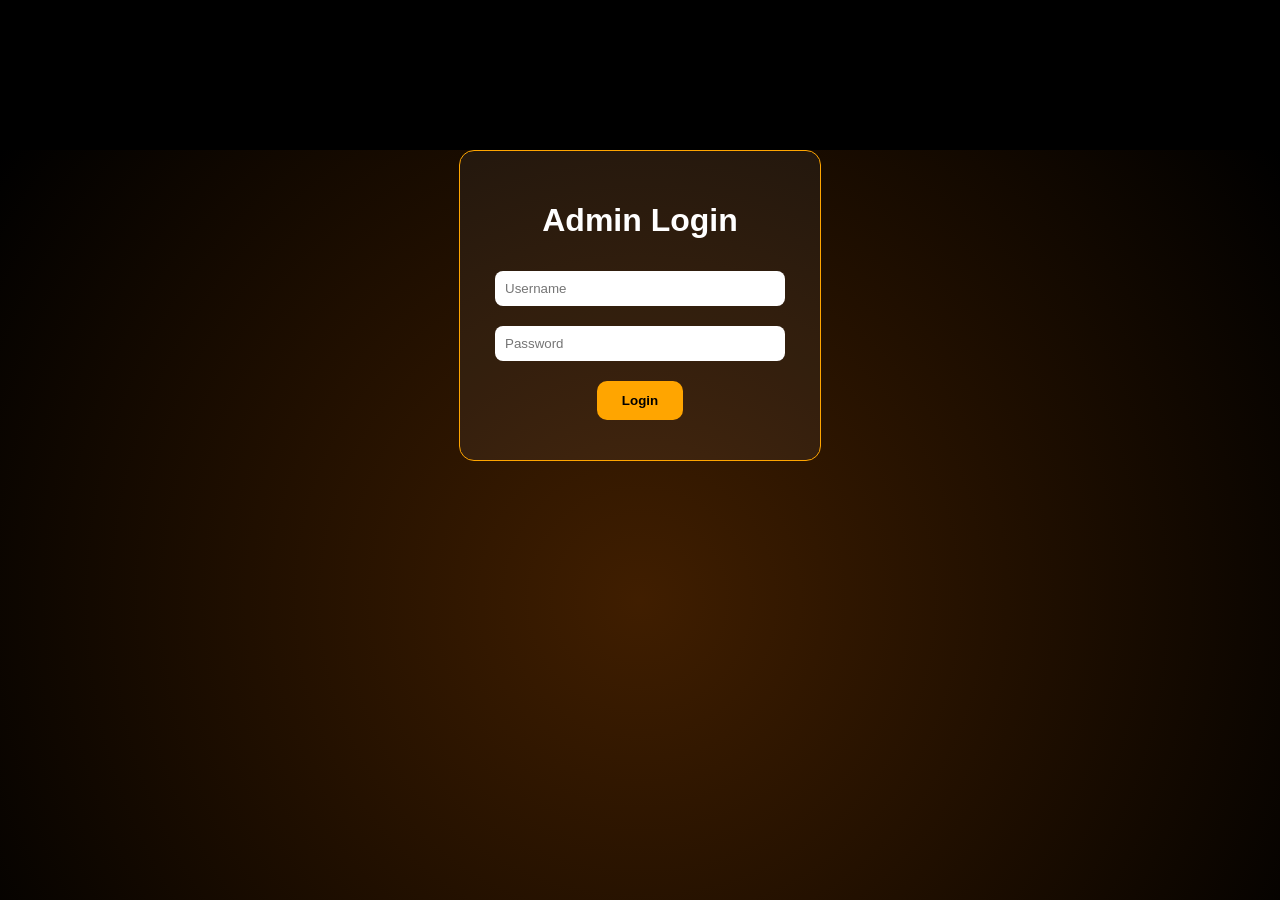
==== forntend/admin.html @ 29afec33 "Add files via upload" ====
<!DOCTYPE html>
<html lang="en">
<head>
    <title>Admin Dashboard - Apex Arena</title>
    <link rel="stylesheet" href="../forntend/css/admin.css">
</head>
<body>

<div class="bg"></div>

<!-- Login Page -->
<div class="login-container" id="loginPage">
    <h1>Admin Login</h1>
    <input type="text" id="username" placeholder="Username">
    <input type="password" id="password" placeholder="Password">
    <button onclick="login()">Login</button>
</div>

<!-- Dashboard -->
<div class="dashboard" id="dashboard" style="display:none;">
    <h1>Admin Dashboard</h1>

    <div class="stats">
        <div class="card">
            <h2 id="total">0</h2>
            <p>Total Registrations</p>
        </div>
        <div class="card">
            <h2 id="paid">0</h2>
            <p>Paid Teams</p>
        </div>
        <div class="card">
            <h2 id="verified">0</h2>
            <p>Verified Teams</p>
        </div>
    </div>

    <div class="buttons">
        <button onclick="openVerification()">Payment Verification</button>
        <button onclick="exportBGMI()">Export BGMI Excel</button>
        <button onclick="exportFF()">Export Free Fire Excel</button>
        <button onclick="viewRegistrations()">View Registrations</button>
    </div>
</div>

<!-- Verification Page -->
<div class="verification" id="verificationPage" style="display:none;">
    <h1>Payment Verification</h1>
    <input type="text" id="phoneSearch" placeholder="Enter Phone Number">
    <button onclick="verifyPayment()">Verify</button>
    <button onclick="goBack()">Back</button>
</div>

<script src="../forntend/js/admin.js"></script>
</body>
</html>
---- forntend/css/admin.css ----
body {
    margin: 0;
    font-family: Arial;
    background: black;
    color: white;
}

/* Background Glow */
.bg {
    position: fixed;
    width: 100%;
    height: 100%;
    background: radial-gradient(circle, rgba(255,120,0,0.25), black);
    animation: glow 5s infinite alternate;
    z-index: -1;
}

@keyframes glow {
    from { opacity: 0.3; }
    to { opacity: 0.9; }
}

/* Login */
.login-container {
    width: 300px;
    margin: auto;
    margin-top: 150px;
    text-align: center;
    background: rgba(255,255,255,0.05);
    padding: 30px;
    border-radius: 15px;
    border: 1px solid orange;
}

input {
    width: 90%;
    padding: 10px;
    margin: 10px 0;
    border-radius: 8px;
    border: none;
}

/* Dashboard */
.dashboard {
    text-align: center;
    margin-top: 40px;
}

.stats {
    display: flex;
    justify-content: center;
    gap: 40px;
    margin-top: 30px;
}

.card {
    width: 200px;
    padding: 20px;
    background: rgba(255,255,255,0.05);
    border-radius: 15px;
    border: 1px solid orange;
    box-shadow: 0 0 20px orange;
}

.buttons {
    margin-top: 40px;
}

button {
    padding: 12px 25px;
    margin: 10px;
    border: none;
    border-radius: 10px;
    background: orange;
    color: black;
    font-weight: bold;
    cursor: pointer;
}

button:hover {
    box-shadow: 0 0 20px orange;
}

/* Verification Page */
.verification {
    text-align: center;
    margin-top: 100px;
}
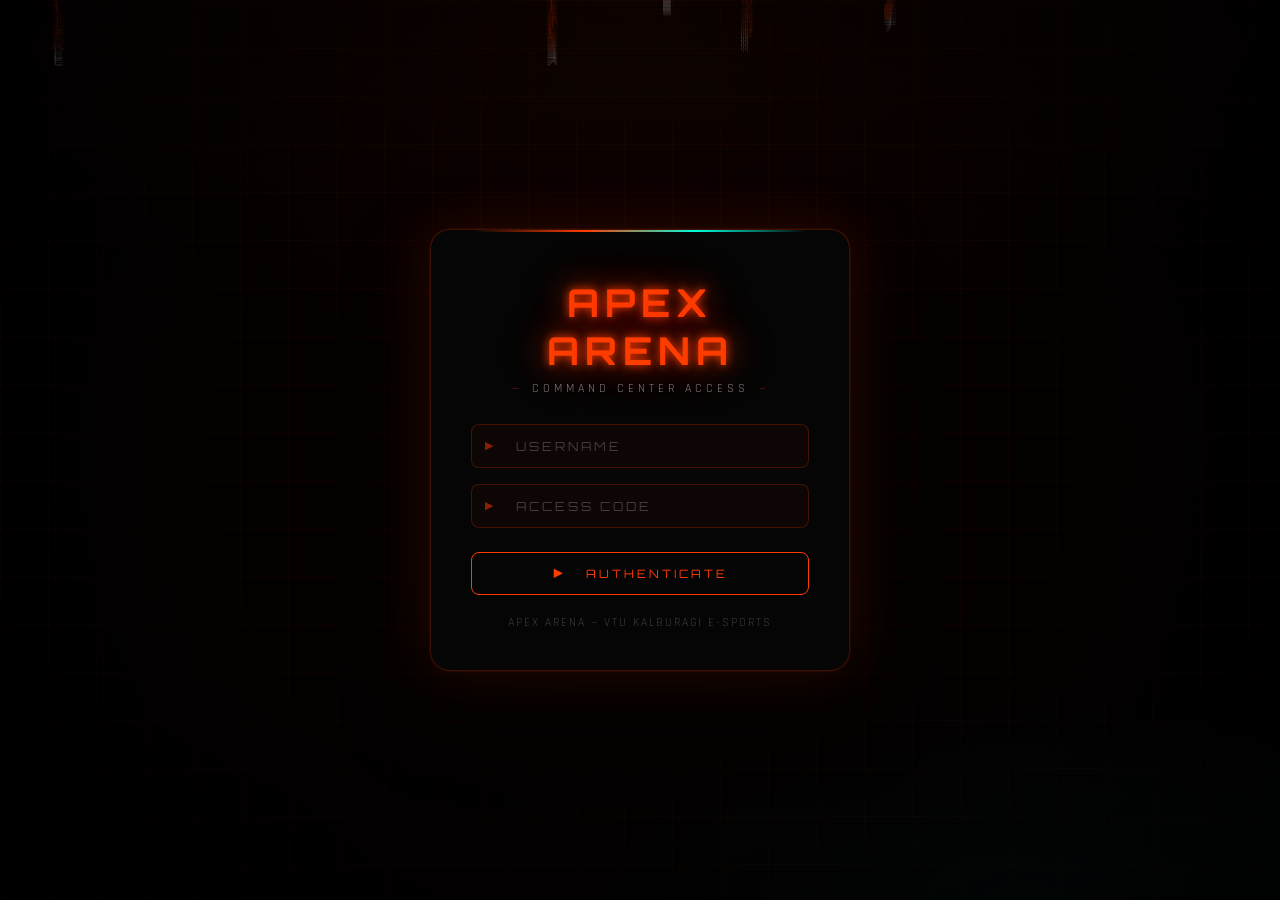
==== commit 8dc81f3f: "added 2 event" ====
--- a/forntend/admin.html
+++ b/forntend/admin.html
@@ -1,56 +1,1394 @@
-<!DOCTYPE html>
-<html lang="en">
-<head>
-    <title>Admin Dashboard - Apex Arena</title>
-    <link rel="stylesheet" href="../forntend/css/admin.css">
-</head>
-<body>
-
-<div class="bg"></div>
-
-<!-- Login Page -->
-<div class="login-container" id="loginPage">
-    <h1>Admin Login</h1>
-    <input type="text" id="username" placeholder="Username">
-    <input type="password" id="password" placeholder="Password">
-    <button onclick="login()">Login</button>
-</div>
-
-<!-- Dashboard -->
-<div class="dashboard" id="dashboard" style="display:none;">
-    <h1>Admin Dashboard</h1>
-
-    <div class="stats">
-        <div class="card">
-            <h2 id="total">0</h2>
-            <p>Total Registrations</p>
-        </div>
-        <div class="card">
-            <h2 id="paid">0</h2>
-            <p>Paid Teams</p>
-        </div>
-        <div class="card">
-            <h2 id="verified">0</h2>
-            <p>Verified Teams</p>
-        </div>
-    </div>
-
-    <div class="buttons">
-        <button onclick="openVerification()">Payment Verification</button>
-        <button onclick="exportBGMI()">Export BGMI Excel</button>
-        <button onclick="exportFF()">Export Free Fire Excel</button>
-        <button onclick="viewRegistrations()">View Registrations</button>
-    </div>
-</div>
-
-<!-- Verification Page -->
-<div class="verification" id="verificationPage" style="display:none;">
-    <h1>Payment Verification</h1>
-    <input type="text" id="phoneSearch" placeholder="Enter Phone Number">
-    <button onclick="verifyPayment()">Verify</button>
-    <button onclick="goBack()">Back</button>
-</div>
-
-<script src="../forntend/js/admin.js"></script>
-</body>
+<!DOCTYPE html>
+<html lang="en">
+
+<head>
+    <meta charset="UTF-8" />
+    <meta name="viewport" content="width=device-width, initial-scale=1.0" />
+    <title>Command Center — Apex Arena Admin</title>
+    <meta name="description"
+        content="Apex Arena Admin Dashboard — Manage registrations, verify payments and export data." />
+    <link
+        href="https://fonts.googleapis.com/css2?family=Orbitron:wght@400;700;900&family=Rajdhani:wght@400;600&display=swap"
+        rel="stylesheet" />
+    <style>
+        /* ============================================================
+   ROOT VARIABLES
+   ============================================================ */
+        :root {
+            --orange: #ff3c00;
+            --orange-dim: rgba(255, 60, 0, 0.18);
+            --orange-glow: rgba(255, 60, 0, 0.7);
+            --teal: #00ffe0;
+            --teal-dim: rgba(0, 255, 224, 0.15);
+            --teal-glow: rgba(0, 255, 224, 0.65);
+            --green: #00ff88;
+            --green-dim: rgba(0, 255, 136, 0.15);
+            --red-kill: #ff0044;
+            --bg-void: #000000;
+            --bg-card: rgba(6, 6, 6, 0.92);
+            --border-subtle: rgba(255, 60, 0, 0.22);
+            --border-active: rgba(255, 60, 0, 0.7);
+            --text-primary: #ffffff;
+            --text-dim: rgba(255, 255, 255, 0.5);
+            --text-dead: rgba(255, 255, 255, 0.22);
+            --font-display: 'Orbitron', monospace;
+            --font-body: 'Rajdhani', sans-serif;
+            --radius-sm: 8px;
+            --radius-md: 14px;
+            --radius-lg: 20px;
+            --ease: cubic-bezier(0.23, 1, 0.32, 1);
+            --transition: 0.3s cubic-bezier(0.23, 1, 0.32, 1);
+        }
+
+        /* ============================================================
+   RESET
+   ============================================================ */
+        *,
+        *::before,
+        *::after {
+            box-sizing: border-box;
+            margin: 0;
+            padding: 0;
+        }
+
+        ::-webkit-scrollbar {
+            width: 6px;
+        }
+
+        ::-webkit-scrollbar-track {
+            background: #0a0000;
+        }
+
+        ::-webkit-scrollbar-thumb {
+            background: var(--orange);
+            border-radius: 3px;
+            box-shadow: 0 0 8px var(--orange-glow);
+        }
+
+        body {
+            font-family: var(--font-body);
+            background: var(--bg-void);
+            min-height: 100vh;
+            overflow-x: hidden;
+            color: var(--text-primary);
+            cursor: crosshair;
+            position: relative;
+            /* FIX: needed for pseudo-element stacking */
+        }
+
+        button,
+        a,
+        input,
+        select {
+            cursor: crosshair;
+        }
+
+        /* ============================================================
+   LAYERED BACKGROUNDS  (fixed stack, z-index explicit)
+   ============================================================ */
+
+        /* Layer 0 — deep radial */
+        .cyber-bg {
+            position: fixed;
+            inset: 0;
+            z-index: 0;
+            background:
+                radial-gradient(ellipse 80% 60% at 50% 0%, rgba(255, 60, 0, 0.10) 0%, transparent 70%),
+                radial-gradient(ellipse 60% 40% at 80% 100%, rgba(0, 255, 224, 0.06) 0%, transparent 60%),
+                radial-gradient(circle at center, #0d0000 0%, #000000 100%);
+            pointer-events: none;
+        }
+
+        /* Layer 1 — perspective grid */
+        .grid-overlay {
+            position: absolute;
+            inset: 0;
+            background-image:
+                linear-gradient(rgba(255, 60, 0, 0.05) 1px, transparent 1px),
+                linear-gradient(90deg, rgba(255, 60, 0, 0.05) 1px, transparent 1px);
+            background-size: 48px 48px;
+            animation: gridShift 20s linear infinite;
+        }
+
+        @keyframes gridShift {
+            from {
+                transform: perspective(600px) rotateX(12deg) translateY(0);
+            }
+
+            to {
+                transform: perspective(600px) rotateX(12deg) translateY(48px);
+            }
+        }
+
+        /* Layer 2 — scanlines  FIX: was z-index:1 under grid, now explicit 2 */
+        .scanlines {
+            position: fixed;
+            inset: 0;
+            z-index: 2;
+            pointer-events: none;
+            background: repeating-linear-gradient(to bottom,
+                    transparent 0px, transparent 3px,
+                    rgba(0, 0, 0, 0.18) 3px, rgba(0, 0, 0, 0.18) 4px);
+            animation: scanPulse 8s linear infinite;
+        }
+
+        @keyframes scanPulse {
+
+            0%,
+            100% {
+                opacity: 0.7;
+            }
+
+            50% {
+                opacity: 1;
+            }
+        }
+
+        /* Layer 3 — vignette */
+        .vignette {
+            position: fixed;
+            inset: 0;
+            z-index: 3;
+            pointer-events: none;
+            background: radial-gradient(ellipse 85% 75% at 50% 50%, transparent 35%, rgba(0, 0, 0, 0.65) 100%);
+        }
+
+        /* ============================================================
+   GLITCH TEXT
+   ============================================================ */
+        .glitch-text {
+            font-family: var(--font-display);
+            color: var(--orange);
+            text-transform: uppercase;
+            letter-spacing: 6px;
+            font-size: clamp(1.6rem, 4vw, 2.4rem);
+            text-shadow: 0 0 10px var(--orange), 0 0 30px var(--orange-glow), 0 0 60px rgba(255, 60, 0, 0.3);
+            position: relative;
+            display: inline-block;
+            /* FIX: block-level ::before/::after need inline-block to clip correctly */
+            animation: glitchIdle 6s infinite;
+        }
+
+        .glitch-text.small {
+            font-size: clamp(1.1rem, 2.5vw, 1.5rem);
+            letter-spacing: 4px;
+        }
+
+        .glitch-text::before,
+        .glitch-text::after {
+            content: attr(data-text);
+            position: absolute;
+            top: 0;
+            left: 0;
+            width: 100%;
+            overflow: hidden;
+            pointer-events: none;
+        }
+
+        .glitch-text::before {
+            color: var(--teal);
+            clip-path: polygon(0 20%, 100% 20%, 100% 40%, 0 40%);
+            animation: glitchTop 4s infinite steps(1);
+            opacity: 0;
+        }
+
+        .glitch-text::after {
+            color: var(--red-kill);
+            clip-path: polygon(0 60%, 100% 60%, 100% 80%, 0 80%);
+            animation: glitchBot 4s infinite steps(1);
+            opacity: 0;
+        }
+
+        @keyframes glitchIdle {
+
+            0%,
+            90%,
+            100% {
+                transform: none;
+            }
+
+            92% {
+                transform: translate(-2px, 0) skewX(-1deg);
+            }
+
+            94% {
+                transform: translate(2px, 0) skewX(1deg);
+            }
+
+            96% {
+                transform: translate(-1px, 0);
+            }
+        }
+
+        @keyframes glitchTop {
+
+            0%,
+            85%,
+            100% {
+                opacity: 0;
+                transform: none;
+            }
+
+            86% {
+                opacity: 1;
+                transform: translate(-3px, -2px);
+            }
+
+            88% {
+                opacity: 1;
+                transform: translate(3px, 0);
+            }
+
+            90% {
+                opacity: 0;
+            }
+        }
+
+        @keyframes glitchBot {
+
+            0%,
+            88%,
+            100% {
+                opacity: 0;
+                transform: none;
+            }
+
+            89% {
+                opacity: 1;
+                transform: translate(3px, 2px);
+            }
+
+            91% {
+                opacity: 1;
+                transform: translate(-3px, 0);
+            }
+
+            93% {
+                opacity: 0;
+            }
+        }
+
+        /* ============================================================
+   SUBTITLE
+   ============================================================ */
+        .subtitle {
+            font-family: var(--font-body);
+            font-size: 0.78rem;
+            letter-spacing: 4px;
+            color: var(--text-dim);
+            text-transform: uppercase;
+            margin-top: 6px;
+            margin-bottom: 28px;
+        }
+
+        .subtitle::before,
+        .subtitle::after {
+            content: "—";
+            margin: 0 10px;
+            color: var(--orange);
+            opacity: 0.5;
+        }
+
+        /* ============================================================
+   INPUT GROUP
+   ============================================================ */
+        .input-group {
+            position: relative;
+            margin-bottom: 16px;
+        }
+
+        .input-group input {
+            width: 100%;
+            padding: 13px 16px 13px 44px;
+            background: rgba(255, 60, 0, 0.04);
+            border: 1px solid var(--border-subtle);
+            border-radius: var(--radius-sm);
+            color: var(--text-primary);
+            font-family: var(--font-display);
+            font-size: 0.78rem;
+            letter-spacing: 3px;
+            outline: none;
+            transition: var(--transition);
+        }
+
+        /* FIX: ::before on .input-group itself needs the group to have position:relative (already set) */
+        .input-group::before {
+            content: "▶";
+            position: absolute;
+            left: 14px;
+            top: 50%;
+            transform: translateY(-50%);
+            color: var(--orange);
+            font-size: 0.7rem;
+            opacity: 0.5;
+            transition: var(--transition);
+            pointer-events: none;
+            z-index: 1;
+            /* FIX: ensure icon sits above input background */
+        }
+
+        .input-group:focus-within::before {
+            opacity: 1;
+        }
+
+        .input-group input::placeholder {
+            color: var(--text-dead);
+            letter-spacing: 3px;
+        }
+
+        .input-group input:focus {
+            border-color: var(--orange);
+            background: rgba(255, 60, 0, 0.08);
+            box-shadow: 0 0 0 1px var(--orange), 0 0 20px var(--orange-dim), inset 0 0 12px rgba(255, 60, 0, 0.05);
+            transform: translateX(3px);
+        }
+
+        /* ============================================================
+   CYBER BUTTON  — FIX: all child content needs z-index:1
+   ============================================================ */
+        .cyber-btn {
+            position: relative;
+            padding: 13px 28px;
+            background: transparent;
+            border: 1px solid var(--orange);
+            border-radius: var(--radius-sm);
+            color: var(--orange);
+            font-family: var(--font-display);
+            font-size: 0.72rem;
+            letter-spacing: 3px;
+            text-transform: uppercase;
+            cursor: crosshair;
+            overflow: hidden;
+            transition: var(--transition);
+            white-space: nowrap;
+            /* FIX: isolate stacking context so z-index children work */
+            isolation: isolate;
+        }
+
+        /* Sweep fill */
+        .cyber-btn::before {
+            content: "";
+            position: absolute;
+            inset: 0;
+            background: linear-gradient(90deg, var(--orange) 0%, #8b0000 100%);
+            transform: translateX(-101%);
+            transition: transform 0.35s var(--ease);
+            z-index: 0;
+        }
+
+        /* Teal corner */
+        .cyber-btn::after {
+            content: "";
+            position: absolute;
+            top: 0;
+            right: 0;
+            width: 8px;
+            height: 8px;
+            border-top: 2px solid var(--teal);
+            border-right: 2px solid var(--teal);
+            transition: var(--transition);
+            opacity: 0;
+            z-index: 2;
+            /* FIX: above sweep fill */
+        }
+
+        .cyber-btn:hover::before {
+            transform: translateX(0);
+        }
+
+        .cyber-btn:hover::after {
+            opacity: 1;
+        }
+
+        .cyber-btn:hover {
+            color: white;
+            box-shadow: 0 0 20px var(--orange-glow), 0 0 40px rgba(255, 60, 0, 0.3);
+            transform: translateY(-2px);
+        }
+
+        .cyber-btn:active {
+            transform: translateY(0) scale(0.98);
+        }
+
+        /* FIX: ALL direct children (text nodes, spans, icons) get z-index above sweep */
+        .cyber-btn>* {
+            position: relative;
+            z-index: 1;
+        }
+
+        /* FIX: text nodes aren't elements — wrap button text in a span via JS, or use this trick: */
+        .cyber-btn {
+            text-indent: 0;
+        }
+
+        /* ensures text renders above ::before via stacking */
+
+        /* The reliable fix: make the button a flex container so text sits in normal flow above pseudo */
+        .cyber-btn {
+            display: inline-flex;
+            align-items: center;
+            justify-content: center;
+            gap: 6px;
+        }
+
+        /* Text inside button needs z-index — achieved by wrapping in span.btxt */
+
+        .full-btn {
+            width: 100%;
+            margin-top: 8px;
+        }
+
+        .logout-btn {
+            border-color: var(--red-kill);
+            color: var(--red-kill);
+            font-size: 0.65rem;
+            padding: 10px 20px;
+        }
+
+        .logout-btn::before {
+            background: linear-gradient(90deg, var(--red-kill), #660022);
+        }
+
+        .logout-btn:hover {
+            box-shadow: 0 0 20px rgba(255, 0, 68, 0.6);
+        }
+
+        .action-btn {
+            font-size: 0.68rem;
+            padding: 12px 20px;
+        }
+
+        .bgmi-btn {
+            border-color: var(--teal);
+            color: var(--teal);
+        }
+
+        .bgmi-btn::before {
+            background: linear-gradient(90deg, var(--teal), #006655);
+        }
+
+        .bgmi-btn:hover {
+            box-shadow: 0 0 20px var(--teal-glow);
+            color: #000;
+        }
+
+        .ff-btn {
+            border-color: var(--green);
+            color: var(--green);
+        }
+
+        .ff-btn::before {
+            background: linear-gradient(90deg, var(--green), #004422);
+        }
+
+        .ff-btn:hover {
+            box-shadow: 0 0 20px rgba(0, 255, 136, 0.6);
+            color: #000;
+        }
+
+        /* ============================================================
+   LOGIN
+   ============================================================ */
+        .login-wrapper {
+            position: relative;
+            z-index: 10;
+            min-height: 100vh;
+            display: flex;
+            align-items: center;
+            justify-content: center;
+            padding: 24px;
+        }
+
+        .login-card {
+            position: relative;
+            /* FIX: was inline on element, moved here so ::before works */
+            width: 100%;
+            max-width: 420px;
+            padding: 48px 40px 40px;
+            background: var(--bg-card);
+            border: 1px solid var(--border-subtle);
+            border-radius: var(--radius-lg);
+            backdrop-filter: blur(20px);
+            box-shadow: 0 0 0 1px rgba(255, 60, 0, 0.08), 0 0 60px rgba(255, 60, 0, 0.15), 0 40px 80px rgba(0, 0, 0, 0.8);
+            text-align: center;
+            animation: cardRise 0.8s var(--ease) both;
+        }
+
+        @keyframes cardRise {
+            from {
+                opacity: 0;
+                transform: translateY(40px) scale(0.96);
+            }
+
+            to {
+                opacity: 1;
+                transform: none;
+            }
+        }
+
+        /* FIX: top border glow — previously relied on inline position:relative */
+        .login-card::before {
+            content: "";
+            position: absolute;
+            top: 0;
+            left: 10%;
+            right: 10%;
+            height: 2px;
+            background: linear-gradient(90deg, transparent, var(--orange), var(--teal), transparent);
+            border-radius: 2px;
+            animation: borderPulse 3s ease-in-out infinite;
+        }
+
+        @keyframes borderPulse {
+
+            0%,
+            100% {
+                opacity: 0.4;
+            }
+
+            50% {
+                opacity: 1;
+            }
+        }
+
+        /* Error box */
+        #loginError {
+            display: none;
+            margin-bottom: 14px;
+            font-size: 0.82rem;
+            color: #ff4444;
+            letter-spacing: 1px;
+            text-align: left;
+            padding: 10px 12px;
+            border: 1px solid rgba(255, 0, 68, 0.3);
+            border-radius: 6px;
+            background: rgba(255, 0, 68, 0.06);
+        }
+
+        /* ============================================================
+   DASHBOARD
+   ============================================================ */
+        .dashboard-wrapper {
+            position: relative;
+            z-index: 10;
+            min-height: 100vh;
+            padding: 28px 32px;
+            max-width: 1280px;
+            margin: 0 auto;
+            animation: fadeIn 0.5s ease both;
+        }
+
+        @keyframes fadeIn {
+            from {
+                opacity: 0;
+                transform: translateY(16px);
+            }
+
+            to {
+                opacity: 1;
+                transform: none;
+            }
+        }
+
+        /* Header — FIX: overflow:hidden was clipping ::after animated line on mobile */
+        .dash-header {
+            display: flex;
+            align-items: center;
+            justify-content: space-between;
+            padding: 20px 28px;
+            margin-bottom: 28px;
+            background: rgba(0, 0, 0, 0.7);
+            border: 1px solid var(--border-subtle);
+            border-radius: var(--radius-md);
+            backdrop-filter: blur(12px);
+            position: relative;
+            /* FIX: removed overflow:hidden — it was clipping the animated bottom border line */
+        }
+
+        /* Animated bottom accent line */
+        .dash-header::before {
+            content: "";
+            position: absolute;
+            bottom: 0;
+            left: 0;
+            right: 0;
+            height: 1px;
+            background: linear-gradient(90deg, transparent, var(--orange), transparent);
+            animation: headerLine 4s ease-in-out infinite;
+            border-radius: 0 0 var(--radius-md) var(--radius-md);
+        }
+
+        @keyframes headerLine {
+
+            0%,
+            100% {
+                transform: scaleX(0.3);
+                opacity: 0.4;
+            }
+
+            50% {
+                transform: scaleX(1);
+                opacity: 1;
+            }
+        }
+
+        .dash-header p {
+            font-family: var(--font-body);
+            color: var(--text-dim);
+            font-size: 0.85rem;
+            letter-spacing: 2px;
+            margin-top: 4px;
+        }
+
+        /* ============================================================
+   STATS
+   ============================================================ */
+        .stats-grid {
+            display: grid;
+            grid-template-columns: repeat(4, 1fr);
+            gap: 18px;
+            margin-bottom: 24px;
+        }
+
+        @media(max-width:900px) {
+            .stats-grid {
+                grid-template-columns: 1fr 1fr;
+            }
+        }
+
+        @media(max-width:480px) {
+            .stats-grid {
+                grid-template-columns: 1fr;
+            }
+        }
+
+        .stat-card {
+            position: relative;
+            padding: 24px 22px 20px;
+            background: var(--bg-card);
+            border: 1px solid var(--border-subtle);
+            border-radius: var(--radius-md);
+            overflow: hidden;
+            transition: var(--transition);
+            animation: cardRise 0.8s var(--ease) both;
+        }
+
+        .stat-card:nth-child(1) {
+            animation-delay: 0.05s;
+        }
+
+        .stat-card:nth-child(2) {
+            animation-delay: 0.12s;
+        }
+
+        .stat-card:nth-child(3) {
+            animation-delay: 0.19s;
+        }
+
+        .stat-card:nth-child(4) {
+            animation-delay: 0.26s;
+        }
+
+        .stat-card::before {
+            content: "";
+            position: absolute;
+            top: 8px;
+            left: 8px;
+            width: 14px;
+            height: 14px;
+            border-top: 2px solid var(--orange);
+            border-left: 2px solid var(--orange);
+            opacity: 0.5;
+            transition: var(--transition);
+        }
+
+        .stat-card::after {
+            content: "";
+            position: absolute;
+            bottom: 8px;
+            right: 8px;
+            width: 14px;
+            height: 14px;
+            border-bottom: 2px solid var(--orange);
+            border-right: 2px solid var(--orange);
+            opacity: 0.5;
+            transition: var(--transition);
+        }
+
+        .stat-card:hover {
+            border-color: var(--border-active);
+            box-shadow: 0 0 30px rgba(255, 60, 0, 0.2), 0 8px 32px rgba(0, 0, 0, 0.6);
+            transform: translateY(-4px);
+        }
+
+        .stat-card:hover::before,
+        .stat-card:hover::after {
+            opacity: 1;
+            width: 20px;
+            height: 20px;
+        }
+
+        .stat-card h3 {
+            font-family: var(--font-display);
+            font-size: 0.6rem;
+            letter-spacing: 3px;
+            color: var(--text-dim);
+            text-transform: uppercase;
+            margin-bottom: 12px;
+        }
+
+        .stat-card h2 {
+            font-family: var(--font-display);
+            font-size: clamp(2rem, 4vw, 2.8rem);
+            color: var(--text-primary);
+            font-weight: 900;
+            text-shadow: 0 0 20px rgba(255, 255, 255, 0.3);
+            line-height: 1;
+            margin-bottom: 14px;
+        }
+
+        .stat-card h2 .divider {
+            color: var(--text-dead);
+            font-size: 1.4rem;
+        }
+
+        .card-bar {
+            height: 3px;
+            border-radius: 2px;
+            background: linear-gradient(90deg, var(--orange), transparent);
+            position: relative;
+            overflow: hidden;
+        }
+
+        .card-bar::after {
+            content: "";
+            position: absolute;
+            inset: 0;
+            background: linear-gradient(90deg, transparent, rgba(255, 255, 255, 0.6), transparent);
+            animation: barShimmer 2.5s ease-in-out infinite;
+        }
+
+        @keyframes barShimmer {
+            0% {
+                transform: translateX(-100%);
+            }
+
+            100% {
+                transform: translateX(300%);
+            }
+        }
+
+        .card-bar.glow-green {
+            background: linear-gradient(90deg, var(--green), transparent);
+        }
+
+        /* ============================================================
+   CONTROLS
+   ============================================================ */
+        .dash-controls {
+            display: flex;
+            flex-wrap: wrap;
+            gap: 14px;
+            margin-bottom: 28px;
+        }
+
+        /* ============================================================
+   TABLE  — FIX: horizontal scroll on mobile
+   ============================================================ */
+        .table-container {
+            background: var(--bg-card);
+            border: 1px solid var(--border-subtle);
+            border-radius: var(--radius-md);
+            overflow: hidden;
+            /* keep border-radius clip */
+            backdrop-filter: blur(10px);
+            animation: cardRise 0.5s ease both;
+        }
+
+        /* FIX: inner scroll wrapper so border-radius isn't broken */
+        .table-scroll {
+            overflow-x: auto;
+            -webkit-overflow-scrolling: touch;
+        }
+
+        .table-scroll::-webkit-scrollbar {
+            height: 4px;
+        }
+
+        .table-scroll::-webkit-scrollbar-thumb {
+            background: var(--orange);
+            border-radius: 2px;
+        }
+
+        .table-container table {
+            width: 100%;
+            border-collapse: collapse;
+            min-width: 700px;
+            /* FIX: prevents column squish on small screens */
+        }
+
+        .table-container thead tr {
+            background: rgba(255, 60, 0, 0.12);
+        }
+
+        .table-container th {
+            font-family: var(--font-display);
+            font-size: 0.6rem;
+            letter-spacing: 3px;
+            color: var(--orange);
+            text-transform: uppercase;
+            padding: 14px 18px;
+            text-align: left;
+            border-bottom: 1px solid var(--border-subtle);
+            white-space: nowrap;
+        }
+
+        .table-container td {
+            font-family: var(--font-body);
+            font-size: 0.9rem;
+            letter-spacing: 1px;
+            color: var(--text-primary);
+            padding: 12px 18px;
+            border-bottom: 1px solid rgba(255, 60, 0, 0.07);
+            transition: background 0.2s;
+            vertical-align: middle;
+            white-space: nowrap;
+        }
+
+        .table-container tbody tr:hover td {
+            background: rgba(255, 60, 0, 0.05);
+        }
+
+        .table-container tbody tr:last-child td {
+            border-bottom: none;
+        }
+
+        /* Badges */
+        .badge {
+            display: inline-block;
+            padding: 3px 10px;
+            border-radius: 4px;
+            font-family: var(--font-display);
+            font-size: 0.55rem;
+            letter-spacing: 2px;
+            text-transform: uppercase;
+            font-weight: 700;
+        }
+
+        .badge-paid {
+            background: rgba(0, 255, 136, 0.15);
+            color: var(--green);
+            border: 1px solid rgba(0, 255, 136, 0.3);
+        }
+
+        .badge-unpaid {
+            background: rgba(255, 60, 0, 0.1);
+            color: var(--orange);
+            border: 1px solid var(--border-subtle);
+        }
+
+        .badge-verified {
+            background: rgba(0, 255, 224, 0.12);
+            color: var(--teal);
+            border: 1px solid rgba(0, 255, 224, 0.3);
+        }
+
+        .badge-pending {
+            background: rgba(255, 215, 0, 0.1);
+            color: #ffd700;
+            border: 1px solid rgba(255, 215, 0, 0.3);
+        }
+
+        /* ============================================================
+   MODAL  — FIX: click-outside check + z-index above all layers
+   ============================================================ */
+        .modal-overlay {
+            position: fixed;
+            inset: 0;
+            z-index: 200;
+            /* FIX: was 100, now above vignette(3) and all content(10) */
+            background: rgba(0, 0, 0, 0.88);
+            backdrop-filter: blur(8px);
+            display: flex;
+            align-items: center;
+            justify-content: center;
+            padding: 24px;
+            animation: overlayIn 0.3s ease both;
+        }
+
+        @keyframes overlayIn {
+            from {
+                opacity: 0;
+            }
+
+            to {
+                opacity: 1;
+            }
+        }
+
+        .modal-card {
+            position: relative;
+            width: 100%;
+            max-width: 460px;
+            padding: 40px 36px 36px;
+            background: rgba(4, 0, 0, 0.97);
+            border: 1px solid var(--orange);
+            border-radius: var(--radius-lg);
+            box-shadow: 0 0 60px rgba(255, 60, 0, 0.35), 0 0 120px rgba(255, 60, 0, 0.1), 0 40px 80px rgba(0, 0, 0, 0.9);
+            animation: modalPop 0.45s var(--ease) both;
+        }
+
+        @keyframes modalPop {
+            from {
+                opacity: 0;
+                transform: scale(0.88) translateY(20px);
+            }
+
+            to {
+                opacity: 1;
+                transform: none;
+            }
+        }
+
+        .modal-card::before {
+            content: "";
+            position: absolute;
+            top: -1px;
+            left: -1px;
+            width: 40px;
+            height: 40px;
+            border-top: 2px solid var(--teal);
+            border-left: 2px solid var(--teal);
+            border-radius: var(--radius-lg) 0 0 0;
+            pointer-events: none;
+        }
+
+        .modal-card::after {
+            content: "";
+            position: absolute;
+            bottom: -1px;
+            right: -1px;
+            width: 40px;
+            height: 40px;
+            border-bottom: 2px solid var(--teal);
+            border-right: 2px solid var(--teal);
+            border-radius: 0 0 var(--radius-lg) 0;
+            pointer-events: none;
+        }
+
+        .modal-card h2 {
+            font-family: var(--font-display);
+            letter-spacing: 4px;
+            font-size: 1.1rem;
+        }
+
+        .modal-card p {
+            font-family: var(--font-body);
+            font-size: 0.82rem;
+        }
+
+        .close-btn {
+            position: absolute;
+            top: 14px;
+            right: 16px;
+            background: none;
+            border: 1px solid rgba(255, 60, 0, 0.3);
+            color: var(--text-dim);
+            font-size: 1rem;
+            width: 32px;
+            height: 32px;
+            border-radius: 6px;
+            display: flex;
+            align-items: center;
+            justify-content: center;
+            transition: var(--transition);
+        }
+
+        .close-btn:hover {
+            background: rgba(255, 60, 0, 0.15);
+            border-color: var(--orange);
+            color: white;
+            transform: rotate(90deg);
+        }
+
+        /* Result box */
+        .result-box {
+            margin-top: 20px;
+            padding: 16px 18px;
+            border-radius: var(--radius-sm);
+            border: 1px solid var(--border-subtle);
+            background: rgba(255, 60, 0, 0.04);
+            font-family: var(--font-body);
+            font-size: 0.9rem;
+            letter-spacing: 1px;
+            color: var(--text-dim);
+            animation: cardRise 0.4s ease both;
+        }
+
+        .result-box.success {
+            border-color: rgba(0, 255, 136, 0.4);
+            background: rgba(0, 255, 136, 0.06);
+            color: var(--green);
+        }
+
+        .result-box.error {
+            border-color: rgba(255, 0, 68, 0.4);
+            background: rgba(255, 0, 68, 0.06);
+            color: var(--red-kill);
+        }
+
+        /* Pulse dot */
+        .pulse {
+            display: inline-block;
+            width: 8px;
+            height: 8px;
+            border-radius: 50%;
+            background: var(--orange);
+            box-shadow: 0 0 10px var(--orange);
+            animation: pulseDot 1.2s ease-in-out infinite;
+            vertical-align: middle;
+            margin-right: 8px;
+        }
+
+        @keyframes pulseDot {
+
+            0%,
+            100% {
+                transform: scale(1);
+                opacity: 1;
+            }
+
+            50% {
+                transform: scale(1.6);
+                opacity: 0.4;
+            }
+        }
+
+        /* ============================================================
+   TOAST
+   ============================================================ */
+        .toast {
+            position: fixed;
+            bottom: 24px;
+            right: 24px;
+            z-index: 300;
+            padding: 12px 20px;
+            border-radius: 9px;
+            font-family: var(--font-display);
+            font-size: 0.62rem;
+            letter-spacing: 2px;
+            backdrop-filter: blur(10px);
+            border: 1px solid;
+            transform: translateY(70px);
+            opacity: 0;
+            transition: all 0.4s var(--ease);
+            pointer-events: none;
+        }
+
+        .toast.show {
+            transform: translateY(0);
+            opacity: 1;
+        }
+
+        .toast-success {
+            background: rgba(0, 255, 136, 0.1);
+            color: var(--green);
+            border-color: rgba(0, 255, 136, 0.4);
+            box-shadow: 0 0 16px rgba(0, 255, 136, 0.3);
+        }
+
+        .toast-error {
+            background: rgba(255, 0, 68, 0.1);
+            color: var(--red-kill);
+            border-color: rgba(255, 0, 68, 0.4);
+            box-shadow: 0 0 16px rgba(255, 0, 68, 0.3);
+        }
+
+        .toast-info {
+            background: rgba(0, 255, 224, 0.1);
+            color: var(--teal);
+            border-color: rgba(0, 255, 224, 0.4);
+            box-shadow: 0 0 16px rgba(0, 255, 224, 0.3);
+        }
+
+        /* ============================================================
+   RESPONSIVE
+   ============================================================ */
+        @media(max-width:768px) {
+            .dashboard-wrapper {
+                padding: 14px 12px;
+            }
+
+            .dash-header {
+                flex-direction: column;
+                gap: 12px;
+                align-items: flex-start;
+                padding: 16px 18px;
+            }
+
+            .dash-controls {
+                flex-direction: column;
+            }
+
+            .dash-controls .cyber-btn {
+                width: 100%;
+                justify-content: center;
+            }
+
+            .modal-card {
+                padding: 32px 20px 28px;
+            }
+        }
+
+        @media(max-width:480px) {
+            .login-card {
+                padding: 36px 20px 28px;
+            }
+
+            .glitch-text {
+                font-size: 1.3rem;
+                letter-spacing: 3px;
+            }
+        }
+    </style>
+</head>
+
+<body>
+
+    <!-- ═══ BACKGROUND LAYERS ═══ -->
+    <div class="cyber-bg">
+        <div class="grid-overlay"></div>
+    </div>
+    <div class="scanlines"></div>
+    <div class="vignette"></div>
+
+    <!-- Toast -->
+    <div class="toast" id="toast"></div>
+
+
+    <!-- ═══════════════════════════════════════════════
+     LOGIN PAGE
+     ═══════════════════════════════════════════════ -->
+    <div id="loginPage" class="login-wrapper">
+        <div class="login-card">
+            <h1 class="glitch-text" data-text="APEX ARENA">APEX ARENA</h1>
+            <div class="subtitle">Command Center Access</div>
+
+            <div class="input-group">
+                <input type="text" id="username" placeholder="USERNAME" autocomplete="off"
+                    onkeydown="if(event.key==='Enter')login()" />
+            </div>
+            <div class="input-group">
+                <input type="password" id="password" placeholder="ACCESS CODE"
+                    onkeydown="if(event.key==='Enter')login()" />
+            </div>
+
+            <div id="loginError"></div>
+
+            <button id="loginBtn" class="cyber-btn full-btn" onclick="login()">
+                ⯈ &nbsp; AUTHENTICATE
+            </button>
+
+            <p style="margin-top:20px;font-size:0.72rem;letter-spacing:2px;color:var(--text-dead);">
+                APEX ARENA — VTU KALBURAGI E-SPORTS
+            </p>
+        </div>
+    </div>
+
+
+    <!-- ═══════════════════════════════════════════════
+     DASHBOARD
+     ═══════════════════════════════════════════════ -->
+    <div id="dashboard" class="dashboard-wrapper" style="display:none;">
+
+        <!-- Header -->
+        <div class="dash-header">
+            <div>
+                <h1 class="glitch-text small" data-text="COMMAND CENTER">COMMAND CENTER</h1>
+                <p>Apex Arena — Admin Panel &nbsp;|&nbsp; VTU Kalburagi</p>
+            </div>
+            <button class="cyber-btn logout-btn" onclick="logout()">⏻ &nbsp; LOGOUT</button>
+        </div>
+
+        <!-- Stats -->
+        <div class="stats-grid">
+            <div class="stat-card">
+                <h3>Total Registrations</h3>
+                <h2 id="total">…</h2>
+                <div class="card-bar"></div>
+            </div>
+            <div class="stat-card">
+                <h3>Paid Teams</h3>
+                <h2 id="paid">…</h2>
+                <div class="card-bar"></div>
+            </div>
+            <div class="stat-card">
+                <h3>Verified Teams</h3>
+                <h2 id="verified">…</h2>
+                <div class="card-bar glow-green"></div>
+            </div>
+            <div class="stat-card">
+                <h3>BGMI &nbsp;/&nbsp; Free Fire</h3>
+                <h2>
+                    <span id="bgmi-stat">…</span>
+                    <span class="divider">&thinsp;/&thinsp;</span>
+                    <span id="ff-stat">…</span>
+                </h2>
+                <div class="card-bar"></div>
+            </div>
+        </div>
+
+        <!-- Controls -->
+        <div class="dash-controls">
+            <button class="cyber-btn action-btn" onclick="window.location.href='verify.html'">🔍 &nbsp; VERIFY PAYMENT</button>
+            <button class="cyber-btn action-btn bgmi-btn" onclick="openExportModal('BGMI')">⬇ &nbsp; BGMI EXPORT</button>
+            <button class="cyber-btn action-btn ff-btn" onclick="openExportModal('Free Fire')">⬇ &nbsp; FREE FIRE EXPORT</button>
+            <button class="cyber-btn action-btn" style="border-color:orange; color:orange;" onclick="openExportModal('Hackathon')">⬇ &nbsp; HACKATHON EXPORT</button>
+            <button class="cyber-btn action-btn" style="border-color:#bb86fc; color:#bb86fc;" onclick="openExportModal('Quiz')">⬇ &nbsp; QUIZ EXPORT</button>
+            <button class="cyber-btn action-btn" onclick="loadStats()">↻ &nbsp; REFRESH</button>
+        </div>
+
+        <!-- Table -->
+        <div class="table-container">
+            <div class="table-scroll"> <!-- FIX: scroll wrapper inside -->
+                <table id="teamsTable">
+                    <thead>
+                        <tr>
+                            <th>Team ID</th>
+                            <th>Game</th>
+                            <th>Captain</th>
+                            <th>Phone</th>
+                            <th>Branch</th>
+                            <th>Semester</th>
+                            <th>Payment</th>
+                            <th>Verified</th>
+                            <th>Registered</th>
+                        </tr>
+                    </thead>
+                    <tbody id="teamsBody">
+                        <tr>
+                            <td colspan="9"
+                                style="text-align:center;color:var(--text-dim);padding:40px;letter-spacing:3px;font-size:0.8rem;">
+                                <span class="pulse"></span> LOADING TEAM DATA…
+                            </td>
+                        </tr>
+                    </tbody>
+                </table>
+            </div>
+        </div>
+
+    </div><!-- /dashboard -->
+
+
+    <!-- ═══════════════════════════════════════════════
+     EXPORT MODAL
+     ═══════════════════════════════════════════════ -->
+    <div id="exportModal" class="modal-overlay" style="display:none;" onclick="if(event.target===this) closeExportModal()">
+        <div class="modal-card" style="max-width: 380px; text-align: center;">
+            <button class="close-btn" onclick="closeExportModal()" title="Close">✕</button>
+            <h2 class="glitch-text small" data-text="CHOOSE FORMAT" style="margin-bottom:12px;">CHOOSE FORMAT</h2>
+            <p style="color:var(--text-dim);font-family:var(--font-body);font-size:0.85rem;margin-bottom:24px;" id="exportModalTitle">
+                Exporting Data
+            </p>
+
+            <div style="display:flex; flex-direction:column; gap:16px;">
+                <button class="cyber-btn full-btn" style="border-color:#00FF88; color:#00FF88; justify-content:center;" onclick="confirmExport('excel')">
+                    📊 &nbsp; DOWNLOAD EXCEL
+                </button>
+                <button class="cyber-btn full-btn" style="border-color:#FF4444; color:#FF4444; justify-content:center;" onclick="confirmExport('pdf')">
+                    📄 &nbsp; DOWNLOAD PDF
+                </button>
+            </div>
+        </div>
+    </div>
+
+
+    <!-- ═══════════════════════════════════════════════
+     VERIFICATION MODAL
+     FIX: click-outside uses data-modal attribute check
+     ═══════════════════════════════════════════════ -->
+    <div id="verificationModal" class="modal-overlay" style="display:none;" data-modal-bg="true"
+        onclick="handleModalBgClick(event)">
+        <div class="modal-card">
+            <button class="close-btn" onclick="closeVerificationModal()" title="Close">✕</button>
+
+            <h2 class="glitch-text small" data-text="VERIFY PAYMENT" style="margin-bottom:8px;">
+                VERIFY PAYMENT
+            </h2>
+            <p
+                style="color:var(--text-dim);font-family:var(--font-body);font-size:0.85rem;letter-spacing:1px;margin-bottom:24px;">
+                Enter captain's phone number to mark payment as verified.
+            </p>
+
+            <div class="input-group">
+                <input type="tel" id="phoneSearch" placeholder="CAPTAIN PHONE NUMBER" maxlength="10"
+                    onkeydown="if(event.key==='Enter')verifyPayment()" />
+            </div>
+
+            <button id="verifyBtn" class="cyber-btn full-btn" onclick="verifyPayment()">
+                ⯈ &nbsp; VERIFY IN DATABASE
+            </button>
+
+            <div id="verifyResult" class="result-box" style="display:none;"></div>
+        </div>
+    </div>
+
+
+    <script>
+        /* ============================================================
+           HACKER RAIN CANVAS (background)
+           ============================================================ */
+        (function () {
+            const cv = document.createElement('canvas');
+            cv.style.cssText = 'position:fixed;inset:0;z-index:1;pointer-events:none;opacity:0.4;';
+            document.body.prepend(cv);
+            const ctx = cv.getContext('2d');
+            const CH = '01アイウエオカキクケコサシスセソタチツテトナニヌネノハヒフヘホ░▒▓█▄▀■□';
+            const FS = 13;
+            let cols = [];
+
+            function resize() {
+                cv.width = innerWidth; cv.height = innerHeight; init();
+            }
+            function init() {
+                const n = Math.floor(cv.width / FS);
+                cols = Array.from({ length: n }, (_, i) => ({
+                    x: i * FS,
+                    y: Math.random() * -cv.height,
+                    speed: 0.5 + Math.random() * 1.4,
+                    len: 10 + Math.floor(Math.random() * 20),
+                    op: 0.3 + Math.random() * 0.5,
+                    ch: Array.from({ length: 32 }, () => CH[Math.floor(Math.random() * CH.length)])
+                }));
+            }
+            function draw() {
+                ctx.fillStyle = 'rgba(0,0,0,0.15)';
+                ctx.fillRect(0, 0, cv.width, cv.height);
+                ctx.font = FS + 'px monospace';
+                cols.forEach(c => {
+                    for (let j = 0; j < c.len; j++) {
+                        const yp = c.y - j * FS;
+                        if (yp < -FS || yp > cv.height + FS) continue;
+                        const fade = 1 - j / c.len;
+                        ctx.fillStyle = j === 0
+                            ? `rgba(255,255,255,${c.op})`
+                            : `rgba(255,${Math.floor(60 * fade)},0,${c.op * fade})`;
+                        ctx.fillText(c.ch[j % c.ch.length], c.x, yp);
+                        if (Math.random() < 0.03) c.ch[j % c.ch.length] = CH[Math.floor(Math.random() * CH.length)];
+                    }
+                    c.y += c.speed;
+                    if (c.y - c.len * FS > cv.height) {
+                        c.y = -FS; c.speed = 0.5 + Math.random() * 1.4;
+                        c.len = 10 + Math.floor(Math.random() * 20);
+                        c.op = 0.3 + Math.random() * 0.5;
+                    }
+                });
+            }
+            resize();
+            window.addEventListener('resize', resize);
+            setInterval(draw, 42);
+        })();
+    </script>
+    <script src="js/admin.js"></script>
+</body>
 </html>
